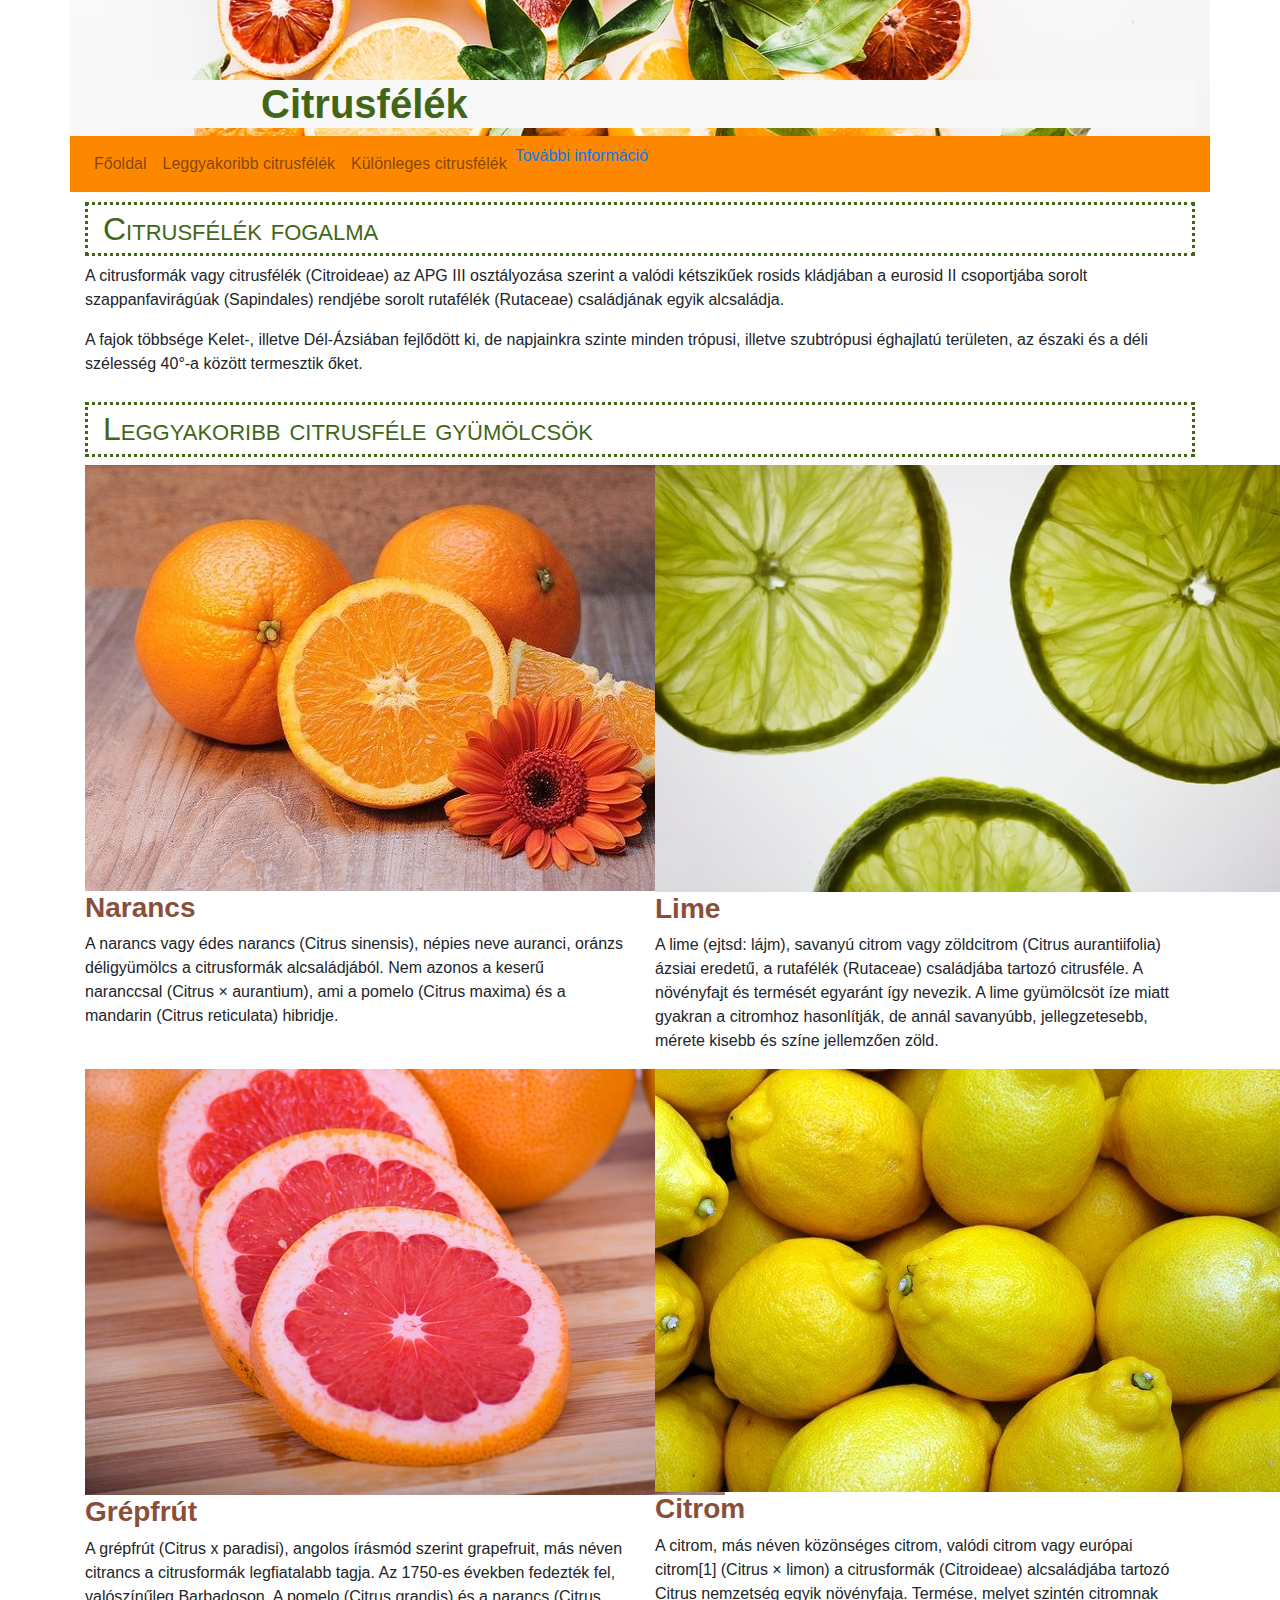
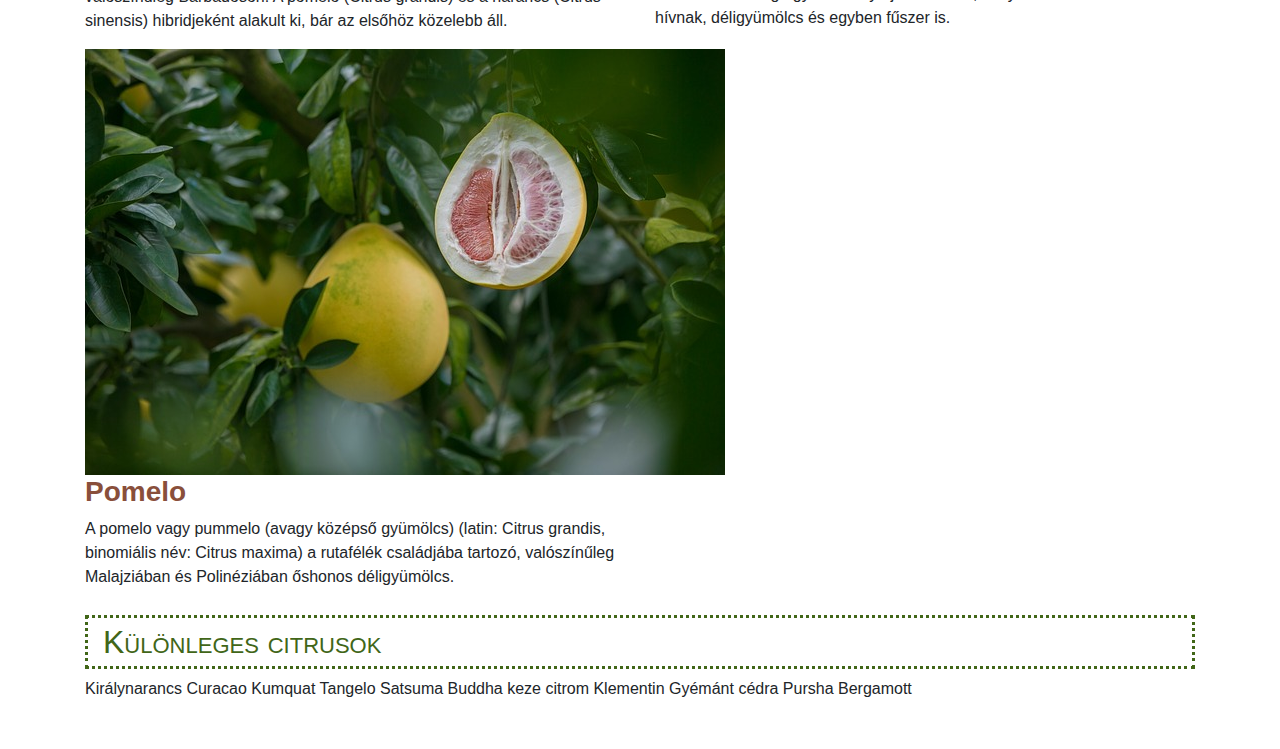
==== index.html @ b2a39be9 "első mentés" ====
<!DOCTYPE html>
<html>

<head>    
    <meta name="viewport" content="width=device-width, initial-scale=1, shrink-to-fit=no">    
    <link rel="stylesheet" href="bootstrap/css/bootstrap.min.css">  
    <meta lang="hu">
    <meta charset="utf-8">
    <link rel="stylesheet" href="/css/style.css">  
    <title>Index</title>
</head>

<body>
    <header class="container">
        <div class="row">
            <div class="col-12">
                <h1 class="d-none d-sm-block">Citrusfélék</h1>
            </div>
        </div>
    </header>
    <nav class="container navbar navbar-expand-lg navbar-light">      
        <button class="navbar-toggler ml-auto" type="button" data-toggle="collapse" data-target="#navbarNavAltMarkup" aria-controls="navbarNavAltMarkup" aria-expanded="false" aria-label="Toggle navigation">
          <span class="navbar-toggler-icon"></span>
        </button>
        <div class="collapse navbar-collapse" id="navbarNavAltMarkup">
          <div class="navbar-nav">
            <a class="nav-link" href="index.html">Főoldal <span class="sr-only">(current)</span></a>
            <a class="nav-link" href="index.html#leggyakoribb">Leggyakoribb citrusfélék</a>
            <a class="nav-link" href="index.html#kulonleges">Különleges citrusfélék</a>
            <a href="nav-link" href="https://hu.wikipedia.org/wiki/Citrusform%C3%A1k" target="_blank">További információ</a>           
          </div>
        </div>
      </nav>
    <main class="container ">
        <article class="row">
            <div class="col-12">
                <h2>Citrusfélék fogalma</h2>
                <p>
                    A citrusformák vagy citrusfélék (Citroideae) az APG III osztályozása szerint a valódi kétszikűek
                    rosids kládjában a eurosid II csoportjába sorolt szappanfavirágúak (Sapindales) rendjébe sorolt
                    rutafélék (Rutaceae) családjának egyik alcsaládja.
                </p>
                <p>A fajok többsége Kelet-, illetve Dél-Ázsiában fejlődött ki, de napjainkra szinte minden trópusi,
                    illetve szubtrópusi éghajlatú területen, az északi és a déli szélesség 40°-a között termesztik őket.
                </p>
            </div>
        </article>
        <article class="row">
            <div class="col-12">
                <h2 id="leggyakoribb">Leggyakoribb citrusféle gyümölcsök</h2>
            </div>
            <div class="col-sm-6 col-lg-6">
                <img src="img/narancs.jpg" alt="Narancs">
                <h3>Narancs</h3>
                <p>A narancs vagy édes narancs (Citrus sinensis), népies neve auranci, oránzs déligyümölcs a citrusformák alcsaládjából. Nem azonos a keserű naranccsal (Citrus × aurantium), ami a pomelo (Citrus maxima) és a mandarin (Citrus reticulata) hibridje.</p>
            </div>
           <div class="col-sm-6 col-lg-6">
               <img src="img/lime2.jpg" alt="Lime">
               <h3>Lime</h3>
               <p>A lime (ejtsd: lájm), savanyú citrom vagy zöldcitrom (Citrus aurantiifolia) ázsiai eredetű, a rutafélék (Rutaceae) családjába tartozó citrusféle. A növényfajt és termését egyaránt így nevezik. A lime gyümölcsöt íze miatt gyakran a citromhoz hasonlítják, de annál savanyúbb, jellegzetesebb, mérete kisebb és színe jellemzően zöld.</p>
           </div>
           <div class="col-sm-6 col-lg-6">
               <img src="img/grapefruit.jpg" alt="Grapefruit">
               <h3>Grépfrút</h3>
               <p>A grépfrút (Citrus x paradisi), angolos írásmód szerint grapefruit, más néven citrancs a citrusformák legfiatalabb tagja. Az 1750-es években fedezték fel, valószínűleg Barbadoson. A pomelo (Citrus grandis) és a narancs (Citrus sinensis) hibridjeként alakult ki, bár az elsőhöz közelebb áll. </p>
           </div>
           <div class="col-sm-6 col-lg-6">
                <img src="img/citrom.jpg" alt="Citrom">
                <h3>Citrom</h3>
                <p>A citrom, más néven közönséges citrom, valódi citrom vagy európai citrom[1] (Citrus × limon) a citrusformák (Citroideae) alcsaládjába tartozó Citrus nemzetség egyik növényfaja. Termése, melyet szintén citromnak hívnak, déligyümölcs és egyben fűszer is.</p>
           </div>                    
            <div class="col-sm-6 col-lg-6">
                <img src="img/pomelo.jpg" alt="Pomelo">
                <h3>Pomelo</h3>
                <p>A pomelo vagy pummelo (avagy középső gyümölcs) (latin: Citrus grandis, binomiális név: Citrus maxima) a rutafélék családjába tartozó, valószínűleg Malajziában és Polinéziában őshonos déligyümölcs. </p>
            </div>
        </article>
        <article class="row mb-5">
            <div class="col-12">
                <h2 id="kulonleges">Különleges citrusok</h2>               
                    Királynarancs
                    Curacao
                    Kumquat
                    Tangelo
                    Satsuma
                    Buddha keze citrom
                    Klementin
                    Gyémánt cédra
                    Pursha
                    Bergamott                
            </div>
        </article>
    </main>    
    <script src="bootstrap/js/jquery-3.5.1.min.js"></script>
    <script src="bootstrap/js/bootstrap.min.js"></script>    
</body>

</html>
---- css/style.css ----
header{    
    background-position: center center;
    width: 350px;
    background-image: url(/img/bg2.jpg);
}

h1{
    background-color: rgb(248, 248, 248);
    margin-top: 80px;
    padding-left: 11rem;
    font-family: Verdana, Geneva, Tahoma, sans-serif; 
    color: #416618;   
    font-weight: bold;
}

h2{    
    margin-top: 10px;
    color: #416618;
    border: #416618 3px dotted;
    font-variant: small-caps;
    padding: 5px 15px;  
}

h3{    
    font-weight: bold;
    color: #894f3b;    
}


li{
    list-style-image: url(../img/lemon2.png);
}


td,th{
    text-align: center;
}

thead>tr:first-child{    
    letter-spacing: 2px;    
}

.navbar{
    background-color: #fd8800;
}
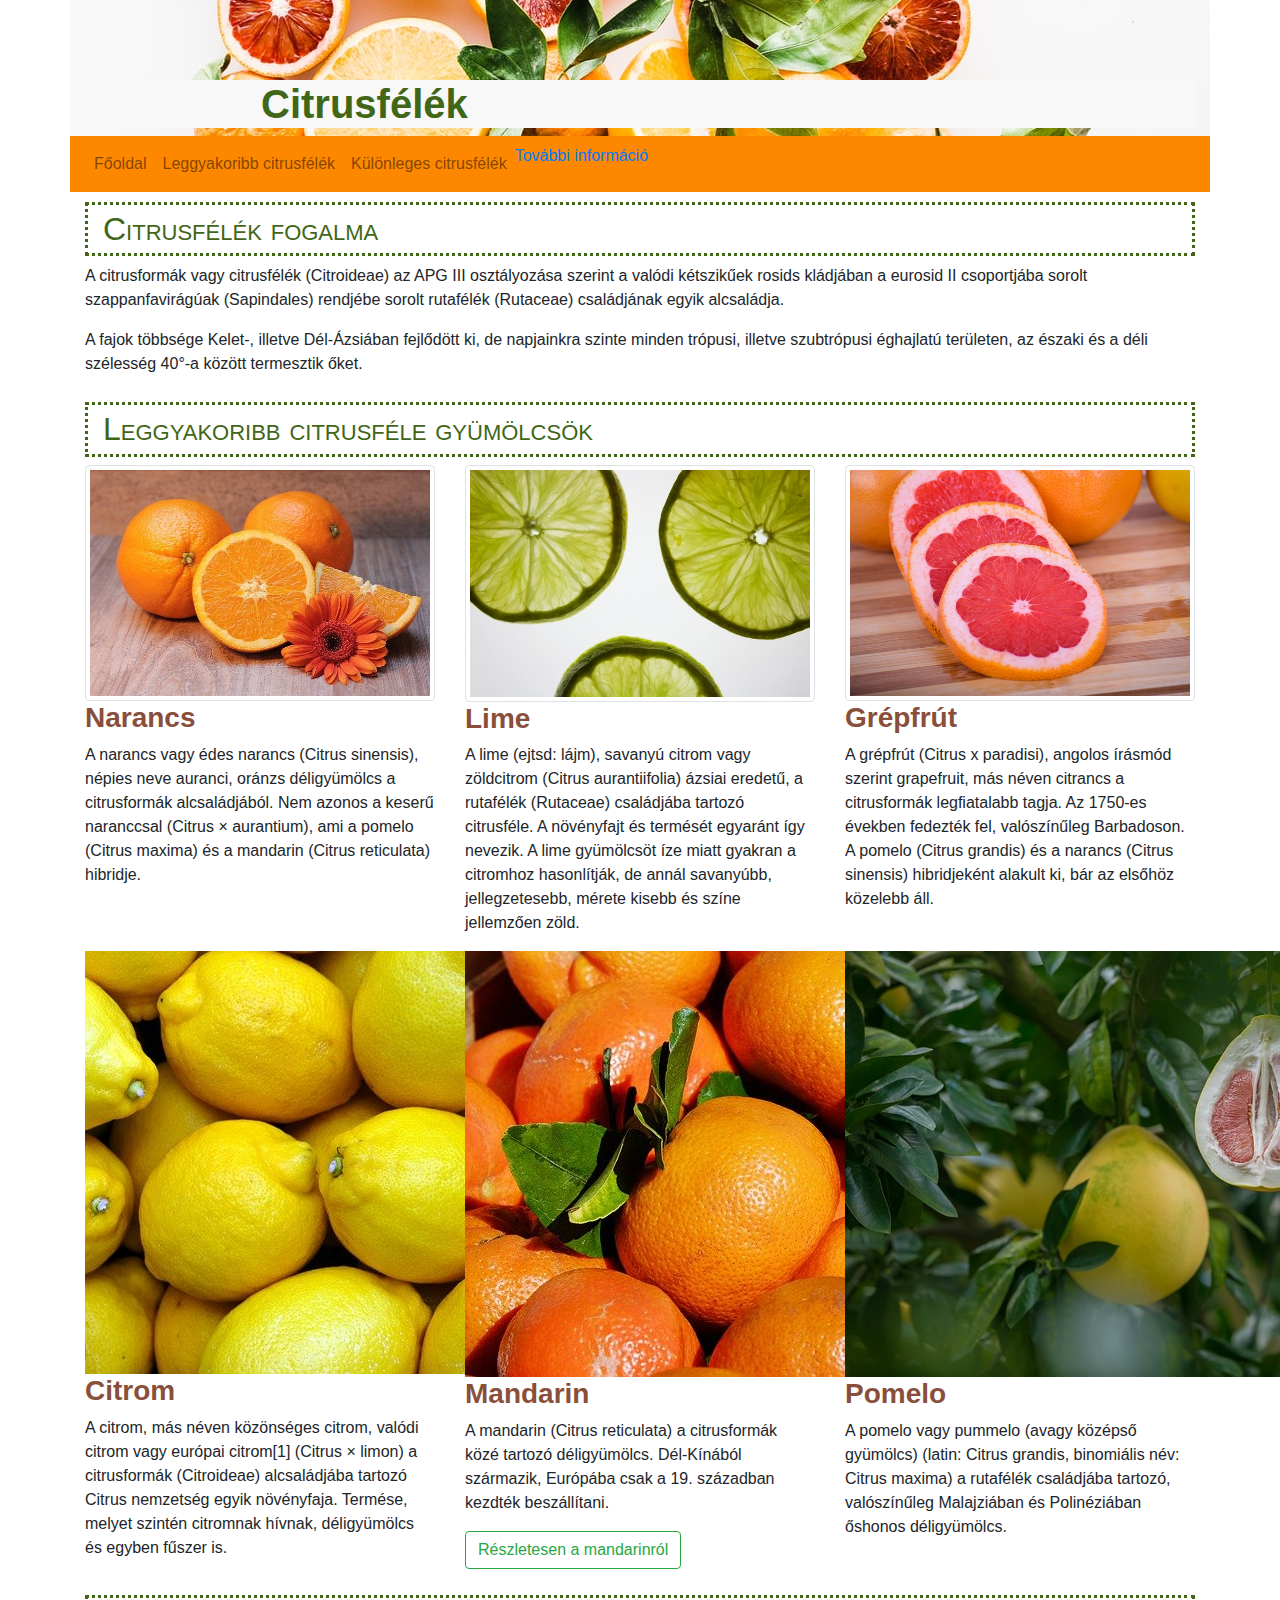
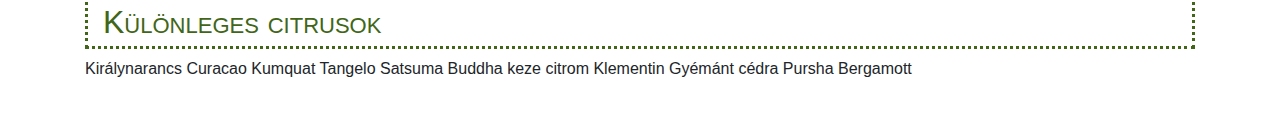
==== commit bca34cb6: "második mentés" ====
--- a/index.html
+++ b/index.html
@@ -49,27 +49,34 @@
             <div class="col-12">
                 <h2 id="leggyakoribb">Leggyakoribb citrusféle gyümölcsök</h2>
             </div>
-            <div class="col-sm-6 col-lg-6">
-                <img src="img/narancs.jpg" alt="Narancs">
+            <div class="col-sm-6 col-lg-4">
+                <img src="img/narancs.jpg" alt="Narancs" class="img-thumbnail img-fluid">
                 <h3>Narancs</h3>
                 <p>A narancs vagy édes narancs (Citrus sinensis), népies neve auranci, oránzs déligyümölcs a citrusformák alcsaládjából. Nem azonos a keserű naranccsal (Citrus × aurantium), ami a pomelo (Citrus maxima) és a mandarin (Citrus reticulata) hibridje.</p>
             </div>
-           <div class="col-sm-6 col-lg-6">
-               <img src="img/lime2.jpg" alt="Lime">
+           <div class="col-sm-6 col-lg-4">
+               <img src="img/lime2.jpg" alt="Lime" class="img-thumbnail img-fluid">
                <h3>Lime</h3>
                <p>A lime (ejtsd: lájm), savanyú citrom vagy zöldcitrom (Citrus aurantiifolia) ázsiai eredetű, a rutafélék (Rutaceae) családjába tartozó citrusféle. A növényfajt és termését egyaránt így nevezik. A lime gyümölcsöt íze miatt gyakran a citromhoz hasonlítják, de annál savanyúbb, jellegzetesebb, mérete kisebb és színe jellemzően zöld.</p>
            </div>
-           <div class="col-sm-6 col-lg-6">
-               <img src="img/grapefruit.jpg" alt="Grapefruit">
+           <div class="col-sm-6 col-lg-4">
+               <img src="img/grapefruit.jpg" alt="Grapefruit" class="img-thumbnail img-fluid">
                <h3>Grépfrút</h3>
                <p>A grépfrút (Citrus x paradisi), angolos írásmód szerint grapefruit, más néven citrancs a citrusformák legfiatalabb tagja. Az 1750-es években fedezték fel, valószínűleg Barbadoson. A pomelo (Citrus grandis) és a narancs (Citrus sinensis) hibridjeként alakult ki, bár az elsőhöz közelebb áll. </p>
            </div>
-           <div class="col-sm-6 col-lg-6">
+           <div class="col-sm-6 col-lg-4">
                 <img src="img/citrom.jpg" alt="Citrom">
                 <h3>Citrom</h3>
                 <p>A citrom, más néven közönséges citrom, valódi citrom vagy európai citrom[1] (Citrus × limon) a citrusformák (Citroideae) alcsaládjába tartozó Citrus nemzetség egyik növényfaja. Termése, melyet szintén citromnak hívnak, déligyümölcs és egyben fűszer is.</p>
+           </div>
+           <div class="col-sm-6 col-lg-4">
+                <img src="img/mandarin.jpg" alt="Mandarin">
+                <h3>Mandarin</h3>
+                <p>A mandarin (Citrus reticulata) a citrusformák közé tartozó déligyümölcs. Dél-Kínából származik, Európába csak a 19. században kezdték beszállítani.</p>
+                <p class="text-end"><a href="mandarin.html" class="btn btn-outline-success">Részletesen a mandarinról</a></p>
+                    
            </div>                    
-            <div class="col-sm-6 col-lg-6">
+            <div class="col-sm-6 col-lg-4">
                 <img src="img/pomelo.jpg" alt="Pomelo">
                 <h3>Pomelo</h3>
                 <p>A pomelo vagy pummelo (avagy középső gyümölcs) (latin: Citrus grandis, binomiális név: Citrus maxima) a rutafélék családjába tartozó, valószínűleg Malajziában és Polinéziában őshonos déligyümölcs. </p>
--- a/css/style.css
+++ b/css/style.css
@@ -44,3 +44,4 @@
 .navbar{
     background-color: #fd8800;
 }
+
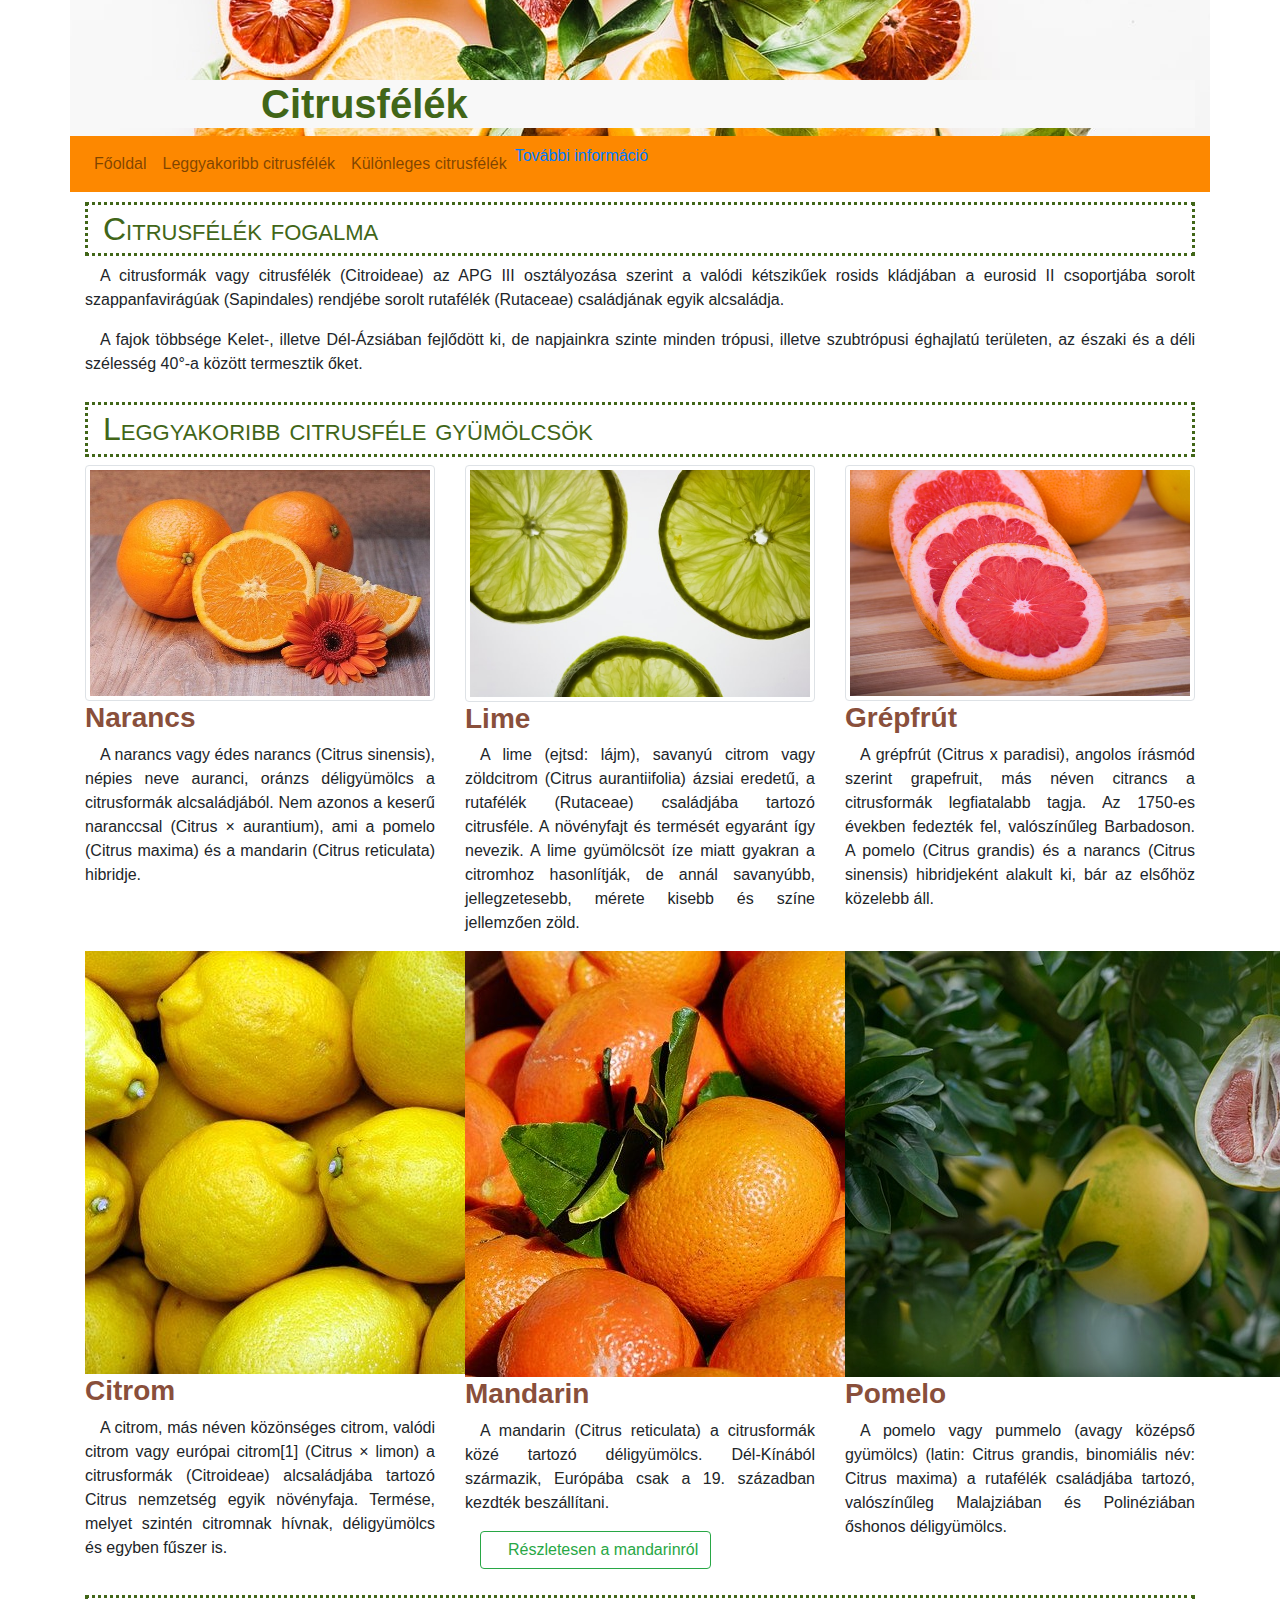
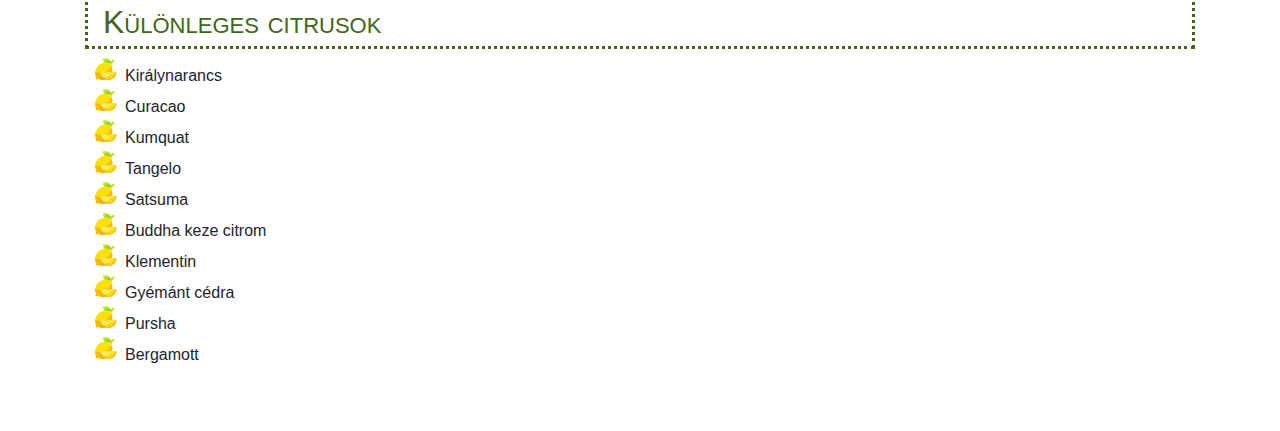
==== commit f77f7035: "kész feladat" ====
--- a/index.html
+++ b/index.html
@@ -85,16 +85,18 @@
         <article class="row mb-5">
             <div class="col-12">
                 <h2 id="kulonleges">Különleges citrusok</h2>               
-                    Királynarancs
-                    Curacao
-                    Kumquat
-                    Tangelo
-                    Satsuma
-                    Buddha keze citrom
-                    Klementin
-                    Gyémánt cédra
-                    Pursha
-                    Bergamott                
+                    <ul>
+                    <li>Királynarancs</li>
+                    <li>Curacao</li>
+                    <li>Kumquat</li>
+                    <li>Tangelo</li>
+                    <li>Satsuma</li>
+                    <li>Buddha keze citrom</li>
+                    <li>Klementin</li>
+                    <li>Gyémánt cédra</li>
+                    <li>Pursha</li>
+                    <li>Bergamott </li>
+                    </ul>               
             </div>
         </article>
     </main>    
--- a/css/style.css
+++ b/css/style.css
@@ -45,3 +45,7 @@
     background-color: #fd8800;
 }
 
+p{
+    text-align: justify;
+    text-indent: 15px;
+}